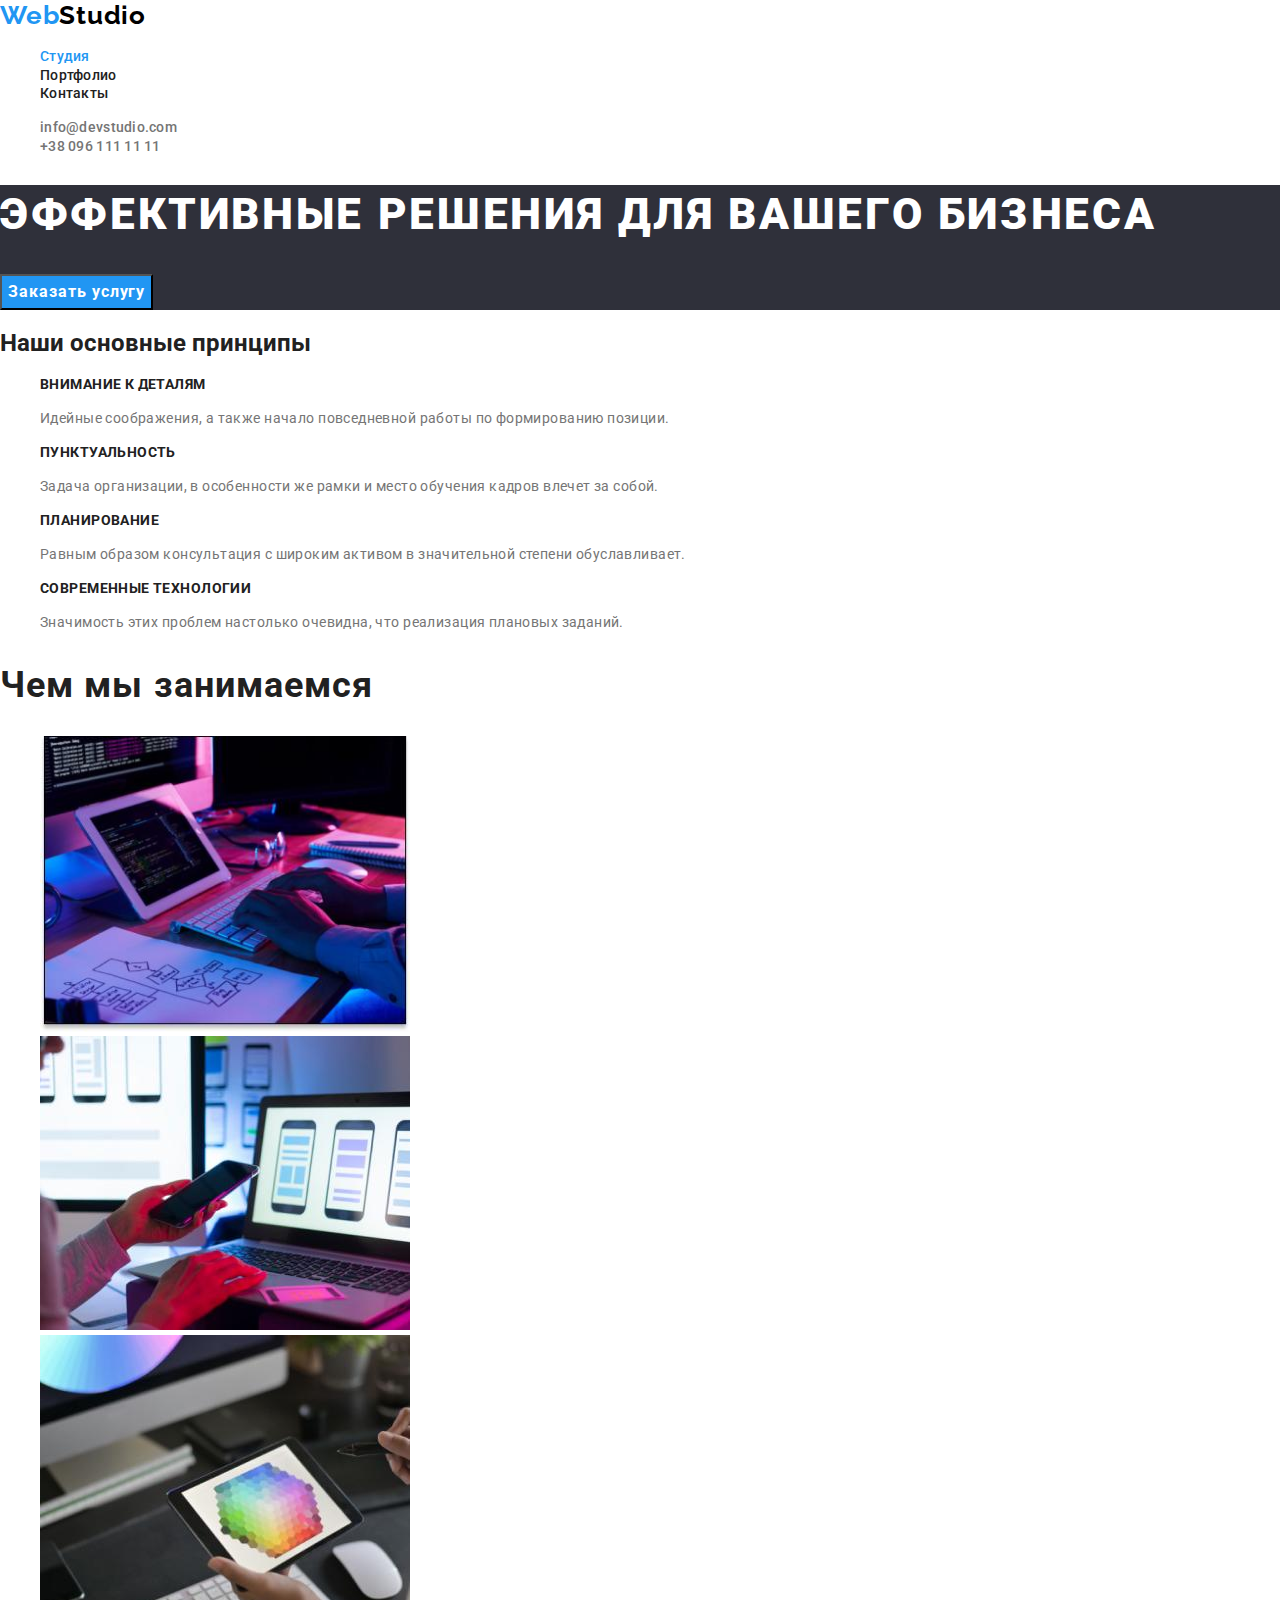
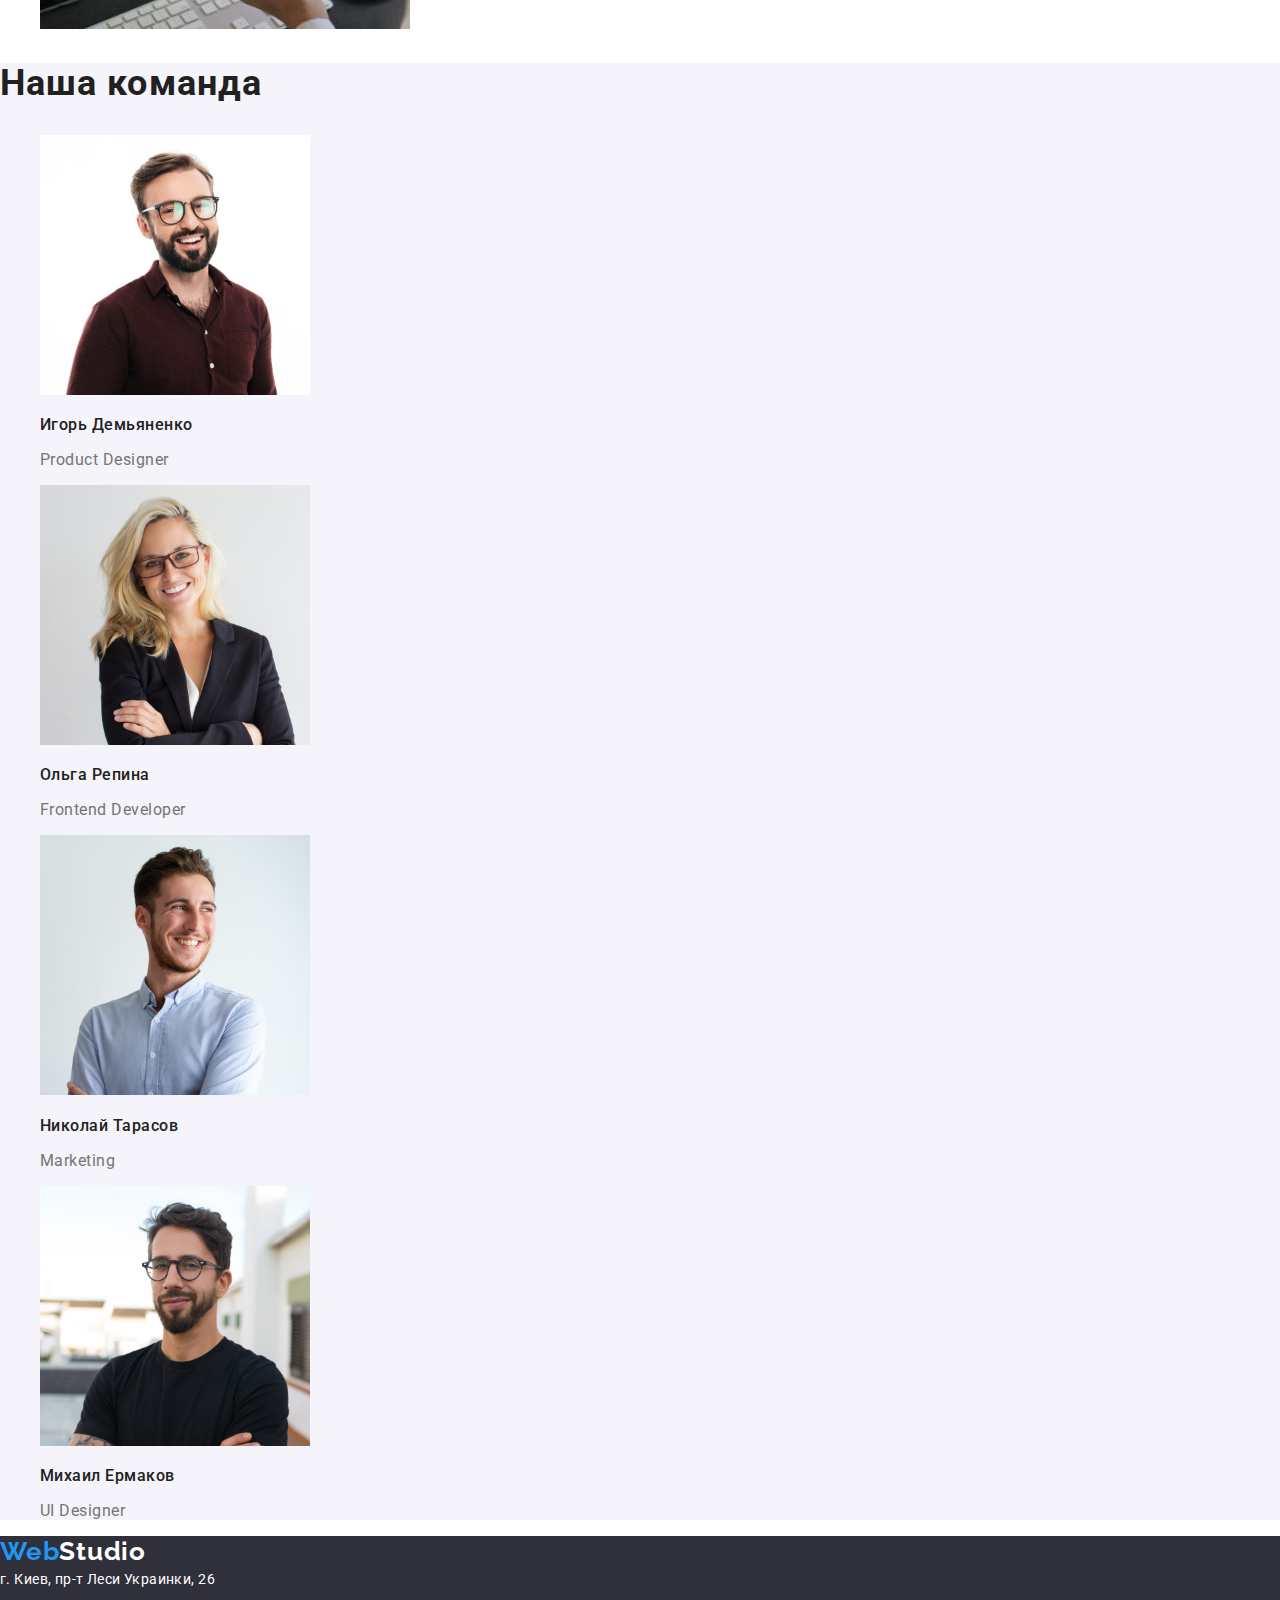
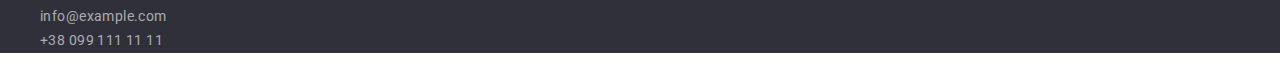
==== index.html @ 64c76b5c "ДЗ 3 Начало" ====
<!DOCTYPE html>
<html lang="en">
  <head>
    <meta charset="UTF-8" />
    <meta http-equiv="X-UA-Compatible" content="IE=edge" />
    <meta name="viewport" content="width=device-width, initial-scale=1.0" />
    <title>Document</title>
    <link rel="preconnect" href="https://fonts.googleapis.com" />
    <link rel="preconnect" href="https://fonts.gstatic.com" crossorigin />
    <link
      href="https://fonts.googleapis.com/css2?family=Raleway:wght@700&family=Roboto:wght@400;500;700;900&display=swap"
      rel="stylesheet"
    />
    <link rel="stylesheet" href="./css/modern-normalize.css" />
    <link rel="stylesheet" href="./css/styles.css" />
  </head>

  <body>
    <!-- Шапка сайта с навигацией -->
    <header class="header-box">
      <a href="" class="logo"> Web<span class="logo-header-word">Studio</span> </a>
      <nav class="nav-box">
        <ul class="nav-list">
          <li class="nav-item"><a href="./index.html" class="nav-link-active">Студия</a></li>
          <li class="nav-item"><a href="./portfolio.html" class="nav-link">Портфолио</a></li>
          <li class="nav-item"><a href="" class="nav-link">Контакты</a></li>
        </ul>
      </nav>
      <ul class="contact-list">
        <li class="contact-item">
          <a href="mailto:info@devstudio.com" class="contact-item-link">info@devstudio.com</a>
        </li>
        <li class="contact-item">
          <a href="tel:+380961111111" class="contact-item-link">+38 096 111 11 11</a>
        </li>
      </ul>
    </header>
    <!-- Секция-заголовок (hero) -->
    <main>
      <section class="hero-box">
        <h1 class="hero-box-title">Эффективные решения для вашего бизнеса</h1>
        <button type="button" class="hero-button">Заказать услугу</button>
      </section>
      <!-- Особенности -->
      <section class="features-box">
        <!-- Нужно скрыть через CSS -->
        <h2 class="features-box-title">Наши основные принципы</h2>
        <ul class="features-list">
          <li class="feature-item">
            <h3 class="feature-item-title">Внимание к деталям</h3>
            <p class="feature-item-desc">
              Идейные соображения, а также начало повседневной работы по формированию позиции.
            </p>
          </li>
          <li class="feature-item">
            <h3 class="feature-item-title">Пунктуальность</h3>
            <p class="feature-item-desc">
              Задача организации, в особенности же рамки и место обучения кадров влечет за собой.
            </p>
          </li>
          <li class="feature-item">
            <h3 class="feature-item-title">Планирование</h3>
            <p class="feature-item-desc">
              Равным образом консультация с широким активом в значительной степени обуславливает.
            </p>
          </li>
          <li class="feature-item">
            <h3 class="feature-item-title">Современные технологии</h3>
            <p class="feature-item-desc">
              Значимость этих проблем настолько очевидна, что реализация плановых заданий.
            </p>
          </li>
        </ul>
      </section>
      <!-- Направления деятельности -->
      <section class="activities-box">
        <h2 class="activities-box-title">Чем мы занимаемся</h2>
        <ul class="activities-list">
          <li class="activity-item">
            <a href=""
              ><img src="./images/box1.jpg" alt="Услуга1" width="370" class="activity-item-link"
            /></a>
          </li>
          <li class="activity-item">
            <a href=""
              ><img src="./images/box2.jpg" alt="Услуга2" width="370" class="activity-item-link"
            /></a>
          </li>
          <li class="activity-item">
            <a href=""
              ><img src="./images/box3.jpg" alt="Услуга3" width="370" class="activity-item-link"
            /></a>
          </li>
        </ul>
      </section>
      <!-- Наша команда -->
      <section class="team-box">
        <h2 class="team-box-title">Наша команда</h2>
        <ul class="team-list">
          <li class="team-list-item">
            <img
              src="./images/team-card1.jpg"
              alt="Игорь Демьяненко"
              width="270"
              class="team-list-item-photo"
            />
            <h3 class="team-list-item-name">Игорь Демьяненко</h3>
            <p class="team-list-item-position">Product Designer</p>
          </li>
          <li class="team-list-item">
            <img
              src="./images/team-card2.jpg"
              alt="Ольга Репина"
              width="270"
              class="team-list-item-photo"
            />
            <h3 class="team-list-item-name">Ольга Репина</h3>
            <p class="team-list-item-position">Frontend Developer</p>
          </li>
          <li class="team-list-item">
            <img
              src="./images/team-card3.jpg"
              alt="Николай Тарасов"
              width="270"
              class="team-list-item-photo"
            />
            <h3 class="team-list-item-name">Николай Тарасов</h3>
            <p class="team-list-item-position">Marketing</p>
          </li>
          <li class="team-list-item">
            <img
              src="./images/team-card4.jpg"
              alt="Михаил Ермаков"
              width="270"
              class="team-list-item-photo"
            />
            <h3 class="team-list-item-name">Михаил Ермаков</h3>
            <p class="team-list-item-position">UI Designer</p>
          </li>
        </ul>
      </section>
    </main>
    <!-- Подвал -->
    <footer class="footer-box">
      <a href="" class="logo"> Web<span class="logo-footer-word">Studio</span> </a>
      <address class="adress-section">
        г. Киев, пр-т Леси Украинки, 26
        <ul class="adress-list">
          <li class="adress-item">
            <a href="mailto:info@example.com" class="adress-item-link">info@example.com</a>
          </li>
          <li class="adress-item">
            <a href="tel:+380991111111" class="adress-item-link">+38 099 111 11 11</a>
          </li>
        </ul>
      </address>
    </footer>
  </body>
</html>
---- css/styles.css ----
:root {
  --theme-color: #2196f3;
  --text-primary: #212121;
  --text-secondary: #757575;
  --primary-font: 'Roboto';
  --secondary-font: 'Raleway';
}
/* Глобальные стили */
body {
  font-family: var(--primary-font), sans-serif;
  color: var(--text-primary);
  background-color: #fff;
}

ul {
  list-style: none;
}

a {
  text-decoration: none;
}
/* Хедер */
.logo {
  font-family: var(--secondary-font);
  font-weight: 700;
  font-size: 26px;
  line-height: 1.2;
  letter-spacing: 0.03em;
  color: var(--theme-color);
}

.logo-header-word {
  color: #000;
}

.nav-link {
  font-weight: 500;
  font-size: 14px;
  line-height: 1.14;
  letter-spacing: 0.02em;
  color: var(--text-primary);
}
.nav-link:hover,
.nav-link:focus {
  color: var(--theme-color);
}
.nav-link-active {
  font-weight: 500;
  font-size: 14px;
  line-height: 1.14;
  letter-spacing: 0.02em;
  color: var(--theme-color);
}

.contact-item-link {
  font-weight: 500;
  font-size: 14px;
  line-height: 1.14;
  letter-spacing: 0.02em;
  color: var(--text-secondary);
}
.contact-item-link:hover,
.contact-item-link:focus {
  color: var(--theme-color);
}
/* Герой */
.hero-box {
  background-color: #2f303a;
}

.hero-box-title {
  font-weight: 900;
  font-size: 44px;
  line-height: 1.36;
  letter-spacing: 0.06em;
  text-transform: uppercase;
  color: #fff;
}

.hero-button {
  font-weight: 700;
  font-size: 16px;
  line-height: 1.87;
  letter-spacing: 0.06em;
  background-color: #2196f3;
  color: #fff;
  cursor: pointer;
}

.hero-button:hover,
.hero-button:focus {
  background-color: #188ce8;
  color: #fff;
}
/* Особенности */
.feature-item-title {
  font-weight: 700;
  font-size: 14px;
  line-height: 1.14;
  letter-spacing: 0.03em;
  text-transform: uppercase;
}

.feature-item-desc {
  font-size: 14px;
  line-height: 1.71;
  letter-spacing: 0.03em;
  color: var(--text-secondary);
}
/* Направления деятельности */
.activities-box-title {
  font-weight: 700;
  font-size: 36px;
  line-height: 1.16;
  letter-spacing: 0.03em;
}
/* Наша команда */
.team-box {
  background-color: #f5f4fa;
}

.team-box-title {
  font-weight: 700;
  font-size: 36px;
  line-height: 1.16;
  letter-spacing: 0.03em;
}

.team-list-item-name {
  font-weight: 500;
  font-size: 16px;
  line-height: 1.19;
  letter-spacing: 0.03em;
}

.team-list-item-position {
  font-size: 16px;
  line-height: 1.19;
  letter-spacing: 0.03em;
  color: var(--text-secondary);
}
/* Футер */
.footer-box {
  background-color: #2f303a;
}

.logo-footer-word {
  color: #fff;
}

address {
  font-style: normal;
}

.adress-section {
  font-size: 14px;
  line-height: 1.71;
  letter-spacing: 0.03em;
  color: #fff;
}

.adress-item-link {
  font-size: 14px;
  line-height: 1.71;
  letter-spacing: 0.03em;
  color: rgba(255, 255, 255, 0.6);
}

.adress-item-link:hover,
.adress-item-link:focus {
  color: var(--theme-color);
}

/* 2-Портфолио-2 */

/* Фильтры */

.filter-item-botton {
  font-weight: 500;
  font-size: 16px;
  line-height: 1.62;
  letter-spacing: 0.03em;
  background-color: #f5f4fa;
}

.filter-item-botton:hover,
.filter-item-botton:focus {
  background-color: var(--theme-color);
  color: #fff;
  cursor: pointer;
}

/* Проекты */
.project-item-name {
  font-weight: 700;
  font-size: 18px;
  line-height: 2;
  letter-spacing: 0.06em;
  color: var(--text-primary);
}

.project-item-desc {
  font-size: 16px;
  line-height: 1.87;
  letter-spacing: 0.03em;
  color: var(--text-secondary);
}
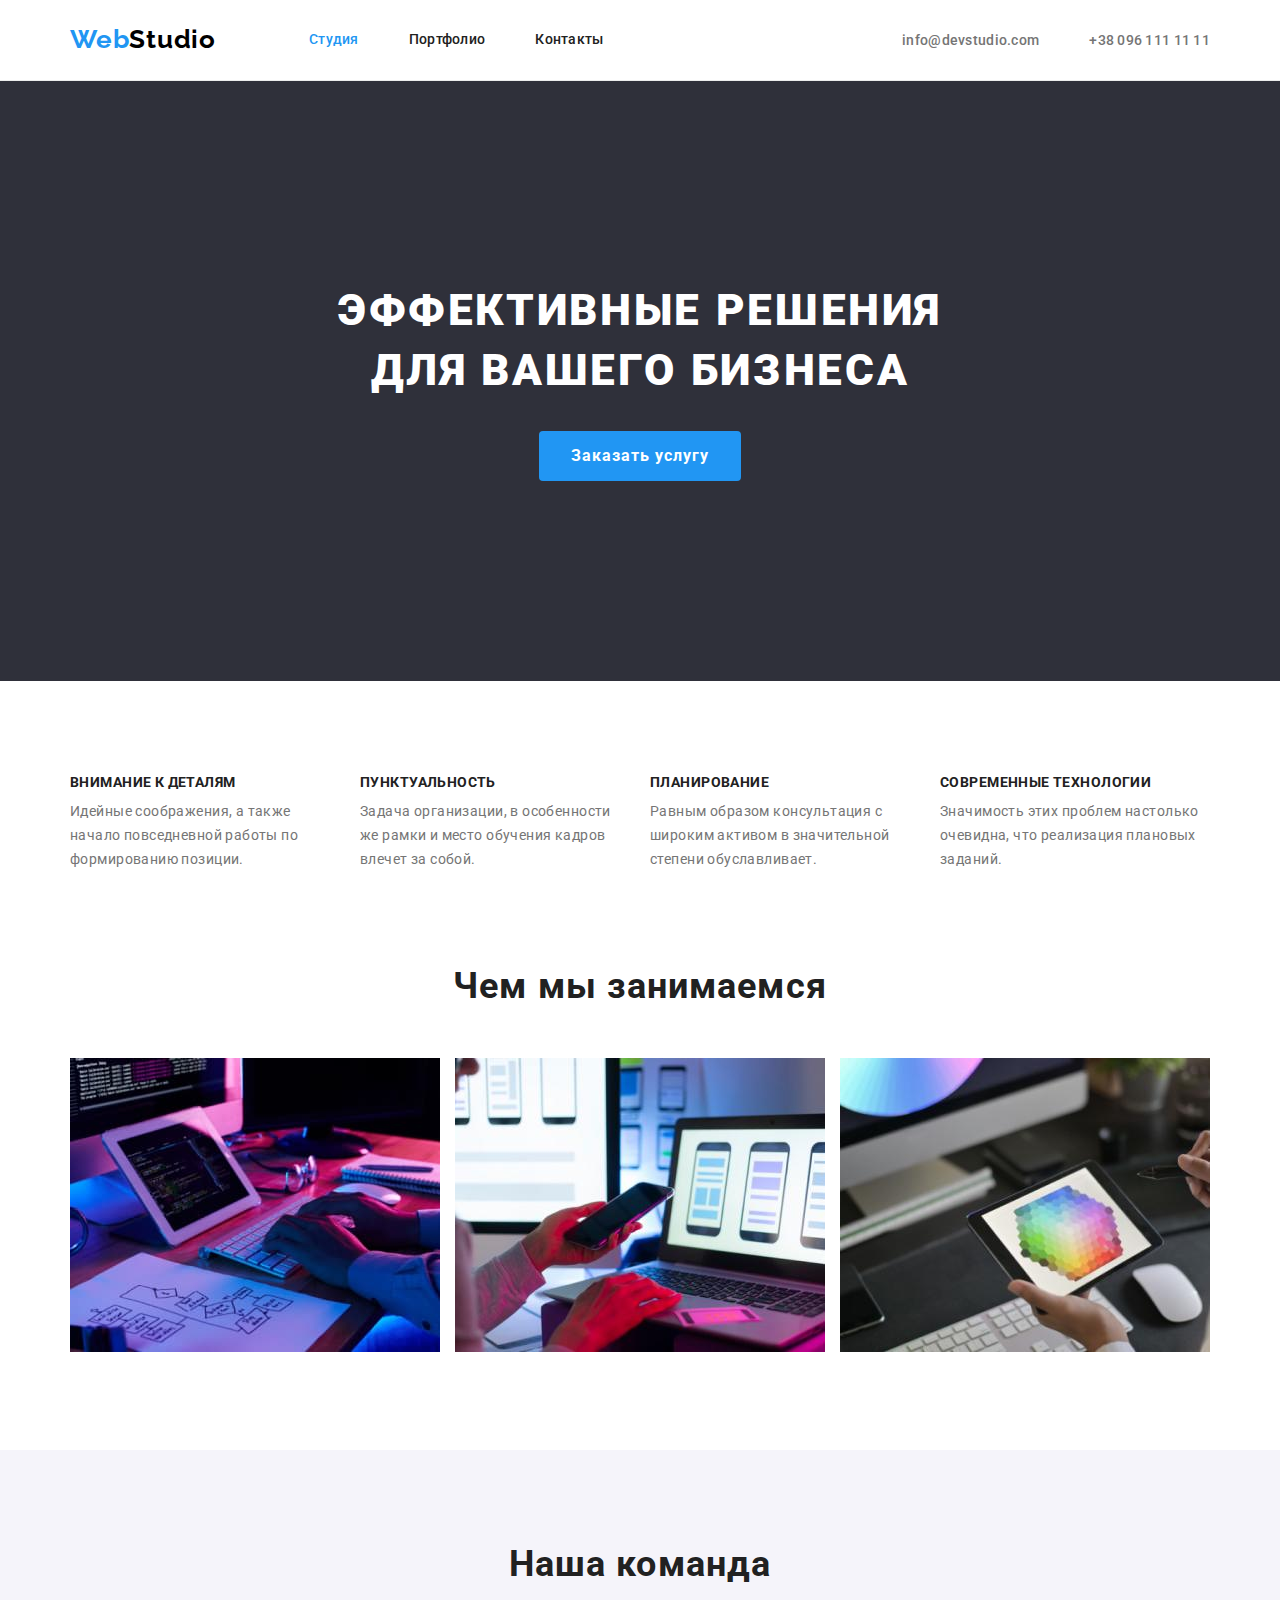
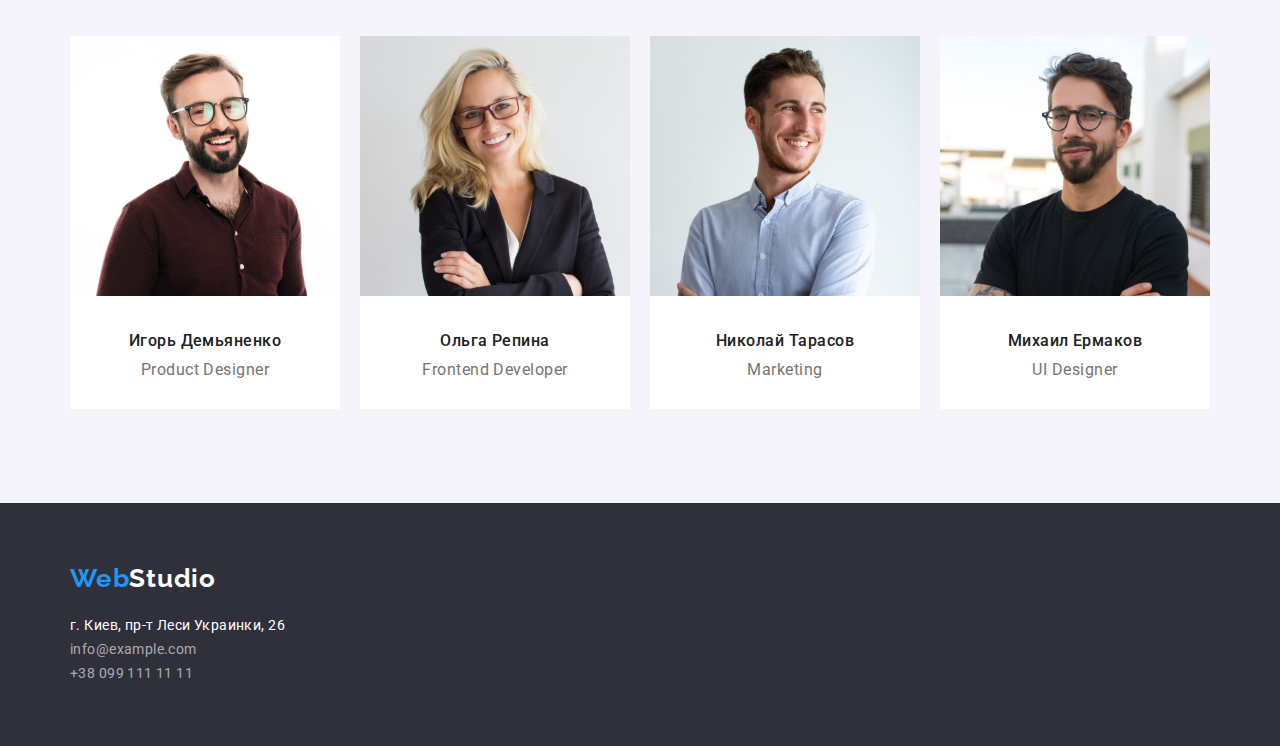
==== commit 5367941e: "ДЗ 3_страница1" ====
--- a/index.html
+++ b/index.html
@@ -17,143 +17,158 @@
 
   <body>
     <!-- Шапка сайта с навигацией -->
+
     <header class="header-box">
-      <a href="" class="logo"> Web<span class="logo-header-word">Studio</span> </a>
-      <nav class="nav-box">
-        <ul class="nav-list">
-          <li class="nav-item"><a href="./index.html" class="nav-link-active">Студия</a></li>
-          <li class="nav-item"><a href="./portfolio.html" class="nav-link">Портфолио</a></li>
-          <li class="nav-item"><a href="" class="nav-link">Контакты</a></li>
-        </ul>
-      </nav>
-      <ul class="contact-list">
-        <li class="contact-item">
-          <a href="mailto:info@devstudio.com" class="contact-item-link">info@devstudio.com</a>
-        </li>
-        <li class="contact-item">
-          <a href="tel:+380961111111" class="contact-item-link">+38 096 111 11 11</a>
-        </li>
-      </ul>
+      <div class="container">
+        <nav class="nav-box">
+          <a href="" class="logo"> Web<span class="logo-header-word">Studio</span> </a>
+
+          <ul class="nav-list">
+            <li class="nav-item"><a href="./index.html" class="nav-link-active">Студия</a></li>
+            <li class="nav-item"><a href="./portfolio.html" class="nav-link">Портфолио</a></li>
+            <li class="nav-item"><a href="" class="nav-link">Контакты</a></li>
+          </ul>
+
+          <ul class="contact-list">
+            <li class="contact-item">
+              <a href="mailto:info@devstudio.com" class="contact-item-link">info@devstudio.com</a>
+            </li>
+            <li class="contact-item">
+              <a href="tel:+380961111111" class="contact-item-link">+38 096 111 11 11</a>
+            </li>
+          </ul>
+        </nav>
+      </div>
     </header>
     <!-- Секция-заголовок (hero) -->
     <main>
       <section class="hero-box">
-        <h1 class="hero-box-title">Эффективные решения для вашего бизнеса</h1>
-        <button type="button" class="hero-button">Заказать услугу</button>
+        <div class="container">
+          <h1 class="hero-box-title">Эффективные решения для вашего бизнеса</h1>
+          <button type="button" class="hero-button">Заказать услугу</button>
+        </div>
       </section>
       <!-- Особенности -->
       <section class="features-box">
-        <!-- Нужно скрыть через CSS -->
-        <h2 class="features-box-title">Наши основные принципы</h2>
-        <ul class="features-list">
-          <li class="feature-item">
-            <h3 class="feature-item-title">Внимание к деталям</h3>
-            <p class="feature-item-desc">
-              Идейные соображения, а также начало повседневной работы по формированию позиции.
-            </p>
-          </li>
-          <li class="feature-item">
-            <h3 class="feature-item-title">Пунктуальность</h3>
-            <p class="feature-item-desc">
-              Задача организации, в особенности же рамки и место обучения кадров влечет за собой.
-            </p>
-          </li>
-          <li class="feature-item">
-            <h3 class="feature-item-title">Планирование</h3>
-            <p class="feature-item-desc">
-              Равным образом консультация с широким активом в значительной степени обуславливает.
-            </p>
-          </li>
-          <li class="feature-item">
-            <h3 class="feature-item-title">Современные технологии</h3>
-            <p class="feature-item-desc">
-              Значимость этих проблем настолько очевидна, что реализация плановых заданий.
-            </p>
-          </li>
-        </ul>
+        <div class="container">
+          <!-- Нужно скрыть через CSS
+          <h2 class="features-box-title">Наши основные принципы</h2> -->
+          <ul class="features-list">
+            <li class="feature-item">
+              <h3 class="feature-item-title">Внимание к деталям</h3>
+              <p class="feature-item-desc">
+                Идейные соображения, а также начало повседневной работы по формированию позиции.
+              </p>
+            </li>
+            <li class="feature-item">
+              <h3 class="feature-item-title">Пунктуальность</h3>
+              <p class="feature-item-desc">
+                Задача организации, в особенности же рамки и место обучения кадров влечет за собой.
+              </p>
+            </li>
+            <li class="feature-item">
+              <h3 class="feature-item-title">Планирование</h3>
+              <p class="feature-item-desc">
+                Равным образом консультация с широким активом в значительной степени обуславливает.
+              </p>
+            </li>
+            <li class="feature-item">
+              <h3 class="feature-item-title">Современные технологии</h3>
+              <p class="feature-item-desc">
+                Значимость этих проблем настолько очевидна, что реализация плановых заданий.
+              </p>
+            </li>
+          </ul>
+        </div>
       </section>
       <!-- Направления деятельности -->
       <section class="activities-box">
-        <h2 class="activities-box-title">Чем мы занимаемся</h2>
-        <ul class="activities-list">
-          <li class="activity-item">
-            <a href=""
-              ><img src="./images/box1.jpg" alt="Услуга1" width="370" class="activity-item-link"
-            /></a>
-          </li>
-          <li class="activity-item">
-            <a href=""
-              ><img src="./images/box2.jpg" alt="Услуга2" width="370" class="activity-item-link"
-            /></a>
-          </li>
-          <li class="activity-item">
-            <a href=""
-              ><img src="./images/box3.jpg" alt="Услуга3" width="370" class="activity-item-link"
-            /></a>
-          </li>
-        </ul>
+        <div class="container">
+          <h2 class="activities-box-title">Чем мы занимаемся</h2>
+          <ul class="activities-list">
+            <li class="activity-item">
+              <a href=""
+                ><img src="./images/box1.jpg" alt="Услуга1" width="370" class="activity-item-link"
+              /></a>
+            </li>
+            <li class="activity-item">
+              <a href=""
+                ><img src="./images/box2.jpg" alt="Услуга2" width="370" class="activity-item-link"
+              /></a>
+            </li>
+            <li class="activity-item">
+              <a href=""
+                ><img src="./images/box3.jpg" alt="Услуга3" width="370" class="activity-item-link"
+              /></a>
+            </li>
+          </ul>
+        </div>
       </section>
       <!-- Наша команда -->
       <section class="team-box">
-        <h2 class="team-box-title">Наша команда</h2>
-        <ul class="team-list">
-          <li class="team-list-item">
-            <img
-              src="./images/team-card1.jpg"
-              alt="Игорь Демьяненко"
-              width="270"
-              class="team-list-item-photo"
-            />
-            <h3 class="team-list-item-name">Игорь Демьяненко</h3>
-            <p class="team-list-item-position">Product Designer</p>
-          </li>
-          <li class="team-list-item">
-            <img
-              src="./images/team-card2.jpg"
-              alt="Ольга Репина"
-              width="270"
-              class="team-list-item-photo"
-            />
-            <h3 class="team-list-item-name">Ольга Репина</h3>
-            <p class="team-list-item-position">Frontend Developer</p>
-          </li>
-          <li class="team-list-item">
-            <img
-              src="./images/team-card3.jpg"
-              alt="Николай Тарасов"
-              width="270"
-              class="team-list-item-photo"
-            />
-            <h3 class="team-list-item-name">Николай Тарасов</h3>
-            <p class="team-list-item-position">Marketing</p>
-          </li>
-          <li class="team-list-item">
-            <img
-              src="./images/team-card4.jpg"
-              alt="Михаил Ермаков"
-              width="270"
-              class="team-list-item-photo"
-            />
-            <h3 class="team-list-item-name">Михаил Ермаков</h3>
-            <p class="team-list-item-position">UI Designer</p>
-          </li>
-        </ul>
+        <div class="container">
+          <h2 class="team-box-title">Наша команда</h2>
+          <ul class="team-list">
+            <li class="team-list-item">
+              <img
+                src="./images/team-card1.jpg"
+                alt="Игорь Демьяненко"
+                width="270"
+                class="team-list-item-photo"
+              />
+              <h3 class="team-list-item-name">Игорь Демьяненко</h3>
+              <p class="team-list-item-position">Product Designer</p>
+            </li>
+            <li class="team-list-item">
+              <img
+                src="./images/team-card2.jpg"
+                alt="Ольга Репина"
+                width="270"
+                class="team-list-item-photo"
+              />
+              <h3 class="team-list-item-name">Ольга Репина</h3>
+              <p class="team-list-item-position">Frontend Developer</p>
+            </li>
+            <li class="team-list-item">
+              <img
+                src="./images/team-card3.jpg"
+                alt="Николай Тарасов"
+                width="270"
+                class="team-list-item-photo"
+              />
+              <h3 class="team-list-item-name">Николай Тарасов</h3>
+              <p class="team-list-item-position">Marketing</p>
+            </li>
+            <li class="team-list-item">
+              <img
+                src="./images/team-card4.jpg"
+                alt="Михаил Ермаков"
+                width="270"
+                class="team-list-item-photo"
+              />
+              <h3 class="team-list-item-name">Михаил Ермаков</h3>
+              <p class="team-list-item-position">UI Designer</p>
+            </li>
+          </ul>
+        </div>
       </section>
     </main>
     <!-- Подвал -->
     <footer class="footer-box">
-      <a href="" class="logo"> Web<span class="logo-footer-word">Studio</span> </a>
-      <address class="adress-section">
-        г. Киев, пр-т Леси Украинки, 26
-        <ul class="adress-list">
-          <li class="adress-item">
-            <a href="mailto:info@example.com" class="adress-item-link">info@example.com</a>
-          </li>
-          <li class="adress-item">
-            <a href="tel:+380991111111" class="adress-item-link">+38 099 111 11 11</a>
-          </li>
-        </ul>
-      </address>
+      <div class="container">
+        <a href="" class="logo"> Web<span class="logo-footer-word">Studio</span> </a>
+        <address class="adress-section">
+          г. Киев, пр-т Леси Украинки, 26
+          <ul class="adress-list">
+            <li class="adress-item">
+              <a href="mailto:info@example.com" class="adress-item-link">info@example.com</a>
+            </li>
+            <li class="adress-item">
+              <a href="tel:+380991111111" class="adress-item-link">+38 099 111 11 11</a>
+            </li>
+          </ul>
+        </address>
+      </div>
     </footer>
   </body>
 </html>
--- a/css/styles.css
+++ b/css/styles.css
@@ -14,12 +14,48 @@
 
 ul {
   list-style: none;
+  margin: 0;
+  padding: 0;
+}
+
+h1,
+h2,
+h3 {
+  margin: 0;
+}
+
+p {
+  margin: 0;
 }
 
 a {
   text-decoration: none;
 }
+
+button {
+  border: 0;
+}
+
+/* Контейнер */
+.container {
+  width: 1170px;
+  margin-left: auto;
+  margin-right: auto;
+  padding-left: 15px;
+  padding-right: 15px;
+}
+
 /* Хедер */
+
+.header-box {
+  border-bottom: 1px solid #ececec;
+}
+
+.nav-box {
+  display: flex;
+  align-items: center;
+}
+
 .logo {
   font-family: var(--secondary-font);
   font-weight: 700;
@@ -27,10 +63,18 @@
   line-height: 1.2;
   letter-spacing: 0.03em;
   color: var(--theme-color);
+  margin-right: 93px;
 }
 
 .logo-header-word {
   color: #000;
+}
+
+.nav-list {
+  display: flex;
+}
+.nav-item:not(:last-child) {
+  margin-right: 50px;
 }
 
 .nav-link {
@@ -39,6 +83,9 @@
   line-height: 1.14;
   letter-spacing: 0.02em;
   color: var(--text-primary);
+  display: block;
+  padding-top: 32px;
+  padding-bottom: 32px;
 }
 .nav-link:hover,
 .nav-link:focus {
@@ -50,6 +97,18 @@
   line-height: 1.14;
   letter-spacing: 0.02em;
   color: var(--theme-color);
+  display: block;
+  padding-top: 32px;
+  padding-bottom: 32px;
+}
+
+.contact-list {
+  display: flex;
+  margin-left: auto;
+}
+
+.contact-item:not(:last-child) {
+  margin-right: 50px;
 }
 
 .contact-item-link {
@@ -59,6 +118,7 @@
   letter-spacing: 0.02em;
   color: var(--text-secondary);
 }
+
 .contact-item-link:hover,
 .contact-item-link:focus {
   color: var(--theme-color);
@@ -66,15 +126,21 @@
 /* Герой */
 .hero-box {
   background-color: #2f303a;
+  text-align: center;
 }
 
 .hero-box-title {
+  display: block;
+  width: 696px;
   font-weight: 900;
   font-size: 44px;
   line-height: 1.36;
   letter-spacing: 0.06em;
   text-transform: uppercase;
   color: #fff;
+  padding-top: 200px;
+  margin-left: auto;
+  margin-right: auto;
 }
 
 .hero-button {
@@ -85,6 +151,11 @@
   background-color: #2196f3;
   color: #fff;
   cursor: pointer;
+  min-width: 200px;
+  margin-top: 30px;
+  margin-bottom: 200px;
+  border-radius: 4px;
+  padding: 10px 32px;
 }
 
 .hero-button:hover,
@@ -93,6 +164,16 @@
   color: #fff;
 }
 /* Особенности */
+.features-list {
+  display: flex;
+  margin-top: 94px;
+  justify-content: space-between;
+}
+
+.feature-item {
+  width: 270px;
+}
+
 .feature-item-title {
   font-weight: 700;
   font-size: 14px;
@@ -106,17 +187,34 @@
   line-height: 1.71;
   letter-spacing: 0.03em;
   color: var(--text-secondary);
+  margin-top: 10px;
 }
 /* Направления деятельности */
+
+.activities-box {
+  margin-top: 94px;
+}
+
 .activities-box-title {
   font-weight: 700;
   font-size: 36px;
   line-height: 1.16;
   letter-spacing: 0.03em;
-}
+  text-align: center;
+}
+
+.activities-list {
+  display: flex;
+  margin-top: 50px;
+  justify-content: space-between;
+}
+
 /* Наша команда */
 .team-box {
   background-color: #f5f4fa;
+  margin-top: 94px;
+  padding-top: 94px;
+  padding-bottom: 94px;
 }
 
 .team-box-title {
@@ -124,6 +222,19 @@
   font-size: 36px;
   line-height: 1.16;
   letter-spacing: 0.03em;
+  margin-bottom: 50px;
+  text-align: center;
+}
+
+.team-list {
+  display: flex;
+  justify-content: space-between;
+}
+
+.team-list-item {
+  background-color: #fff;
+  width: 270px;
+  text-align: center;
 }
 
 .team-list-item-name {
@@ -131,6 +242,7 @@
   font-size: 16px;
   line-height: 1.19;
   letter-spacing: 0.03em;
+  margin-top: 30px;
 }
 
 .team-list-item-position {
@@ -138,10 +250,14 @@
   line-height: 1.19;
   letter-spacing: 0.03em;
   color: var(--text-secondary);
+  margin-top: 10px;
+  margin-bottom: 30px;
 }
 /* Футер */
 .footer-box {
   background-color: #2f303a;
+  padding-top: 60px;
+  padding-bottom: 60px;
 }
 
 .logo-footer-word {
@@ -157,6 +273,7 @@
   line-height: 1.71;
   letter-spacing: 0.03em;
   color: #fff;
+  margin-top: 20px;
 }
 
 .adress-item-link {
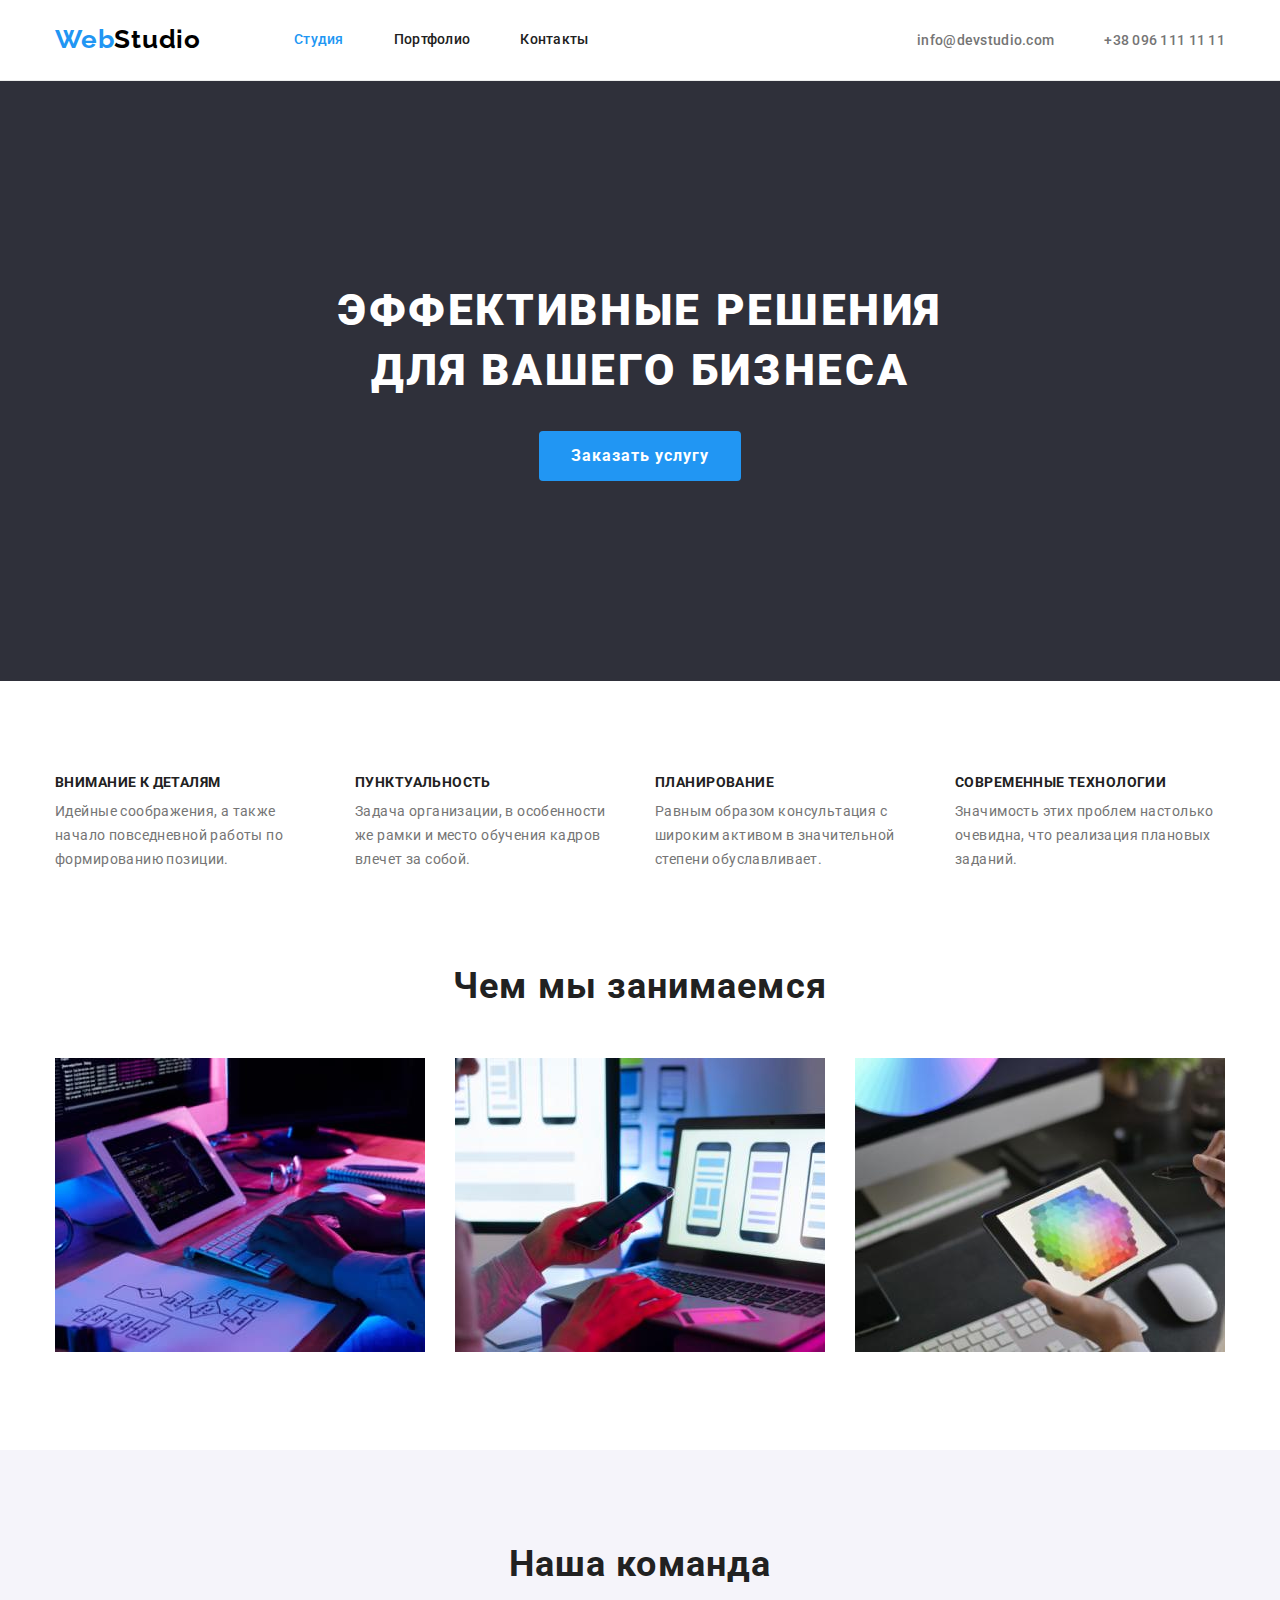
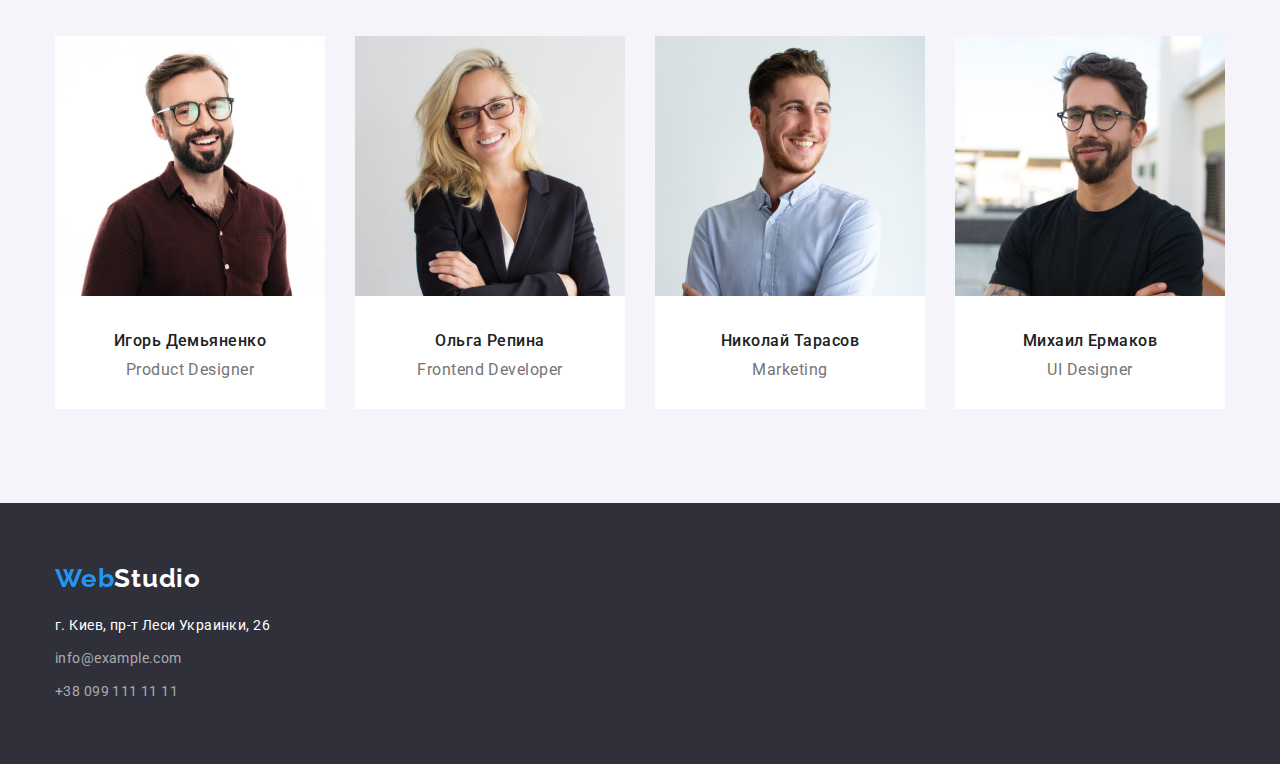
==== commit 58a20cf6: "ДЗ 3 Финал" ====
--- a/index.html
+++ b/index.html
@@ -82,7 +82,7 @@
         </div>
       </section>
       <!-- Направления деятельности -->
-      <section class="activities-box">
+      <section class="section">
         <div class="container">
           <h2 class="activities-box-title">Чем мы занимаемся</h2>
           <ul class="activities-list">
--- a/css/styles.css
+++ b/css/styles.css
@@ -36,13 +36,18 @@
   border: 0;
 }
 
-/* Контейнер */
+/* Контейнер и секция */
 .container {
-  width: 1170px;
+  width: 1200px;
   margin-left: auto;
   margin-right: auto;
   padding-left: 15px;
   padding-right: 15px;
+}
+
+.section {
+  padding-top: 94px;
+  padding-bottom: 94px;
 }
 
 /* Хедер */
@@ -164,9 +169,12 @@
   color: #fff;
 }
 /* Особенности */
+
+.features-box {
+  padding-top: 94px;
+}
 .features-list {
   display: flex;
-  margin-top: 94px;
   justify-content: space-between;
 }
 
@@ -190,11 +198,6 @@
   margin-top: 10px;
 }
 /* Направления деятельности */
-
-.activities-box {
-  margin-top: 94px;
-}
-
 .activities-box-title {
   font-weight: 700;
   font-size: 36px;
@@ -212,7 +215,6 @@
 /* Наша команда */
 .team-box {
   background-color: #f5f4fa;
-  margin-top: 94px;
   padding-top: 94px;
   padding-bottom: 94px;
 }
@@ -276,6 +278,14 @@
   margin-top: 20px;
 }
 
+.adress-list {
+  margin-top: 9px;
+}
+
+.adress-item:not(:last-child) {
+  margin-bottom: 9px;
+}
+
 .adress-item-link {
   font-size: 14px;
   line-height: 1.71;
@@ -291,6 +301,15 @@
 /* 2-Портфолио-2 */
 
 /* Фильтры */
+.filters-list {
+  display: flex;
+  justify-content: center;
+  margin-bottom: 50px;
+}
+
+.filter-item:not(:last-child) {
+  margin-right: 8px;
+}
 
 .filter-item-botton {
   font-weight: 500;
@@ -298,6 +317,8 @@
   line-height: 1.62;
   letter-spacing: 0.03em;
   background-color: #f5f4fa;
+  border-radius: 4px;
+  padding: 6px 22px;
 }
 
 .filter-item-botton:hover,
@@ -308,12 +329,33 @@
 }
 
 /* Проекты */
+
+.projects-list {
+  display: flex;
+  flex-wrap: wrap;
+  margin-right: auto;
+  margin-top: -30px;
+  margin-left: -30px;
+}
+
+.project-item {
+  flex-basis: calc(100% / 3 - 30px);
+  margin-top: 30px;
+  margin-left: 30px;
+  /* border: 1px solid #eee; */
+}
+
+.project-item-text {
+  border: 1px solid #eeeeee;
+}
+
 .project-item-name {
   font-weight: 700;
   font-size: 18px;
   line-height: 2;
   letter-spacing: 0.06em;
   color: var(--text-primary);
+  margin-top: 20px;
 }
 
 .project-item-desc {
@@ -321,4 +363,6 @@
   line-height: 1.87;
   letter-spacing: 0.03em;
   color: var(--text-secondary);
-}
+  margin-top: 4px;
+  margin-bottom: 20px;
+}
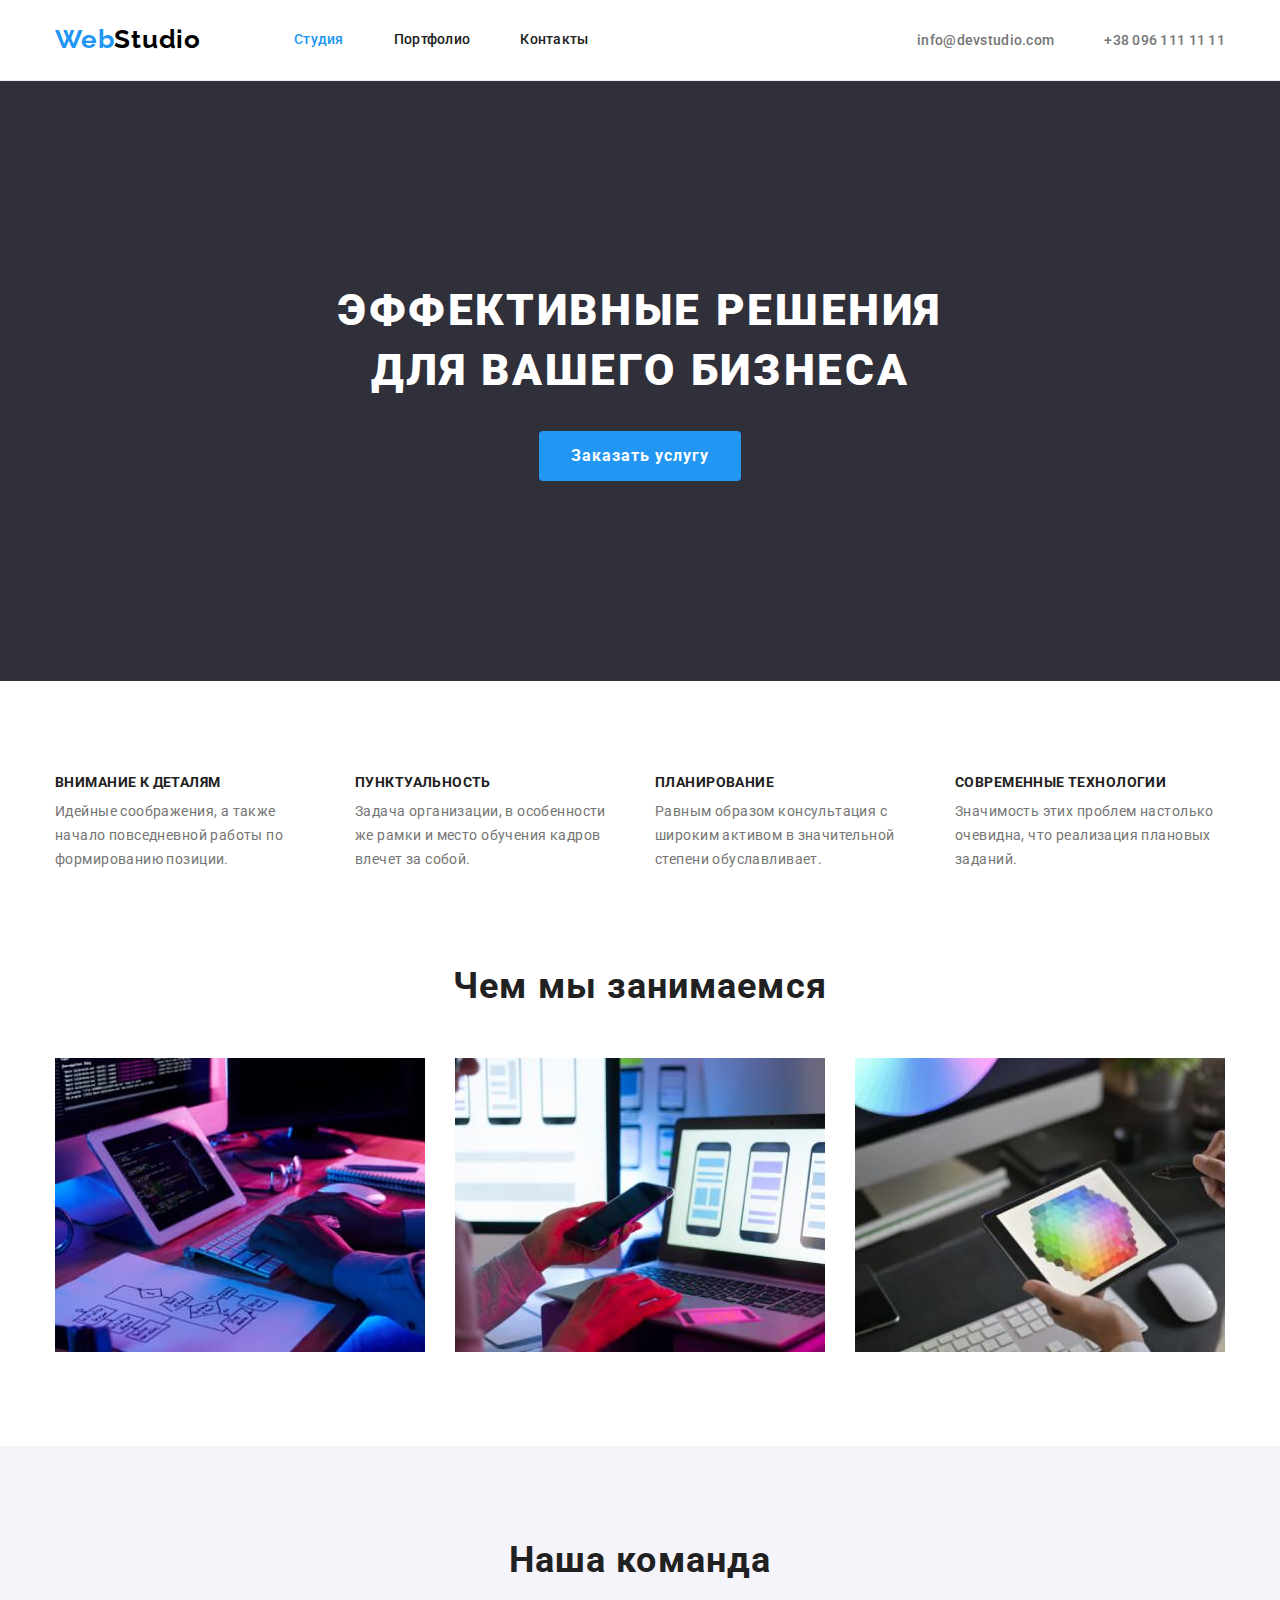
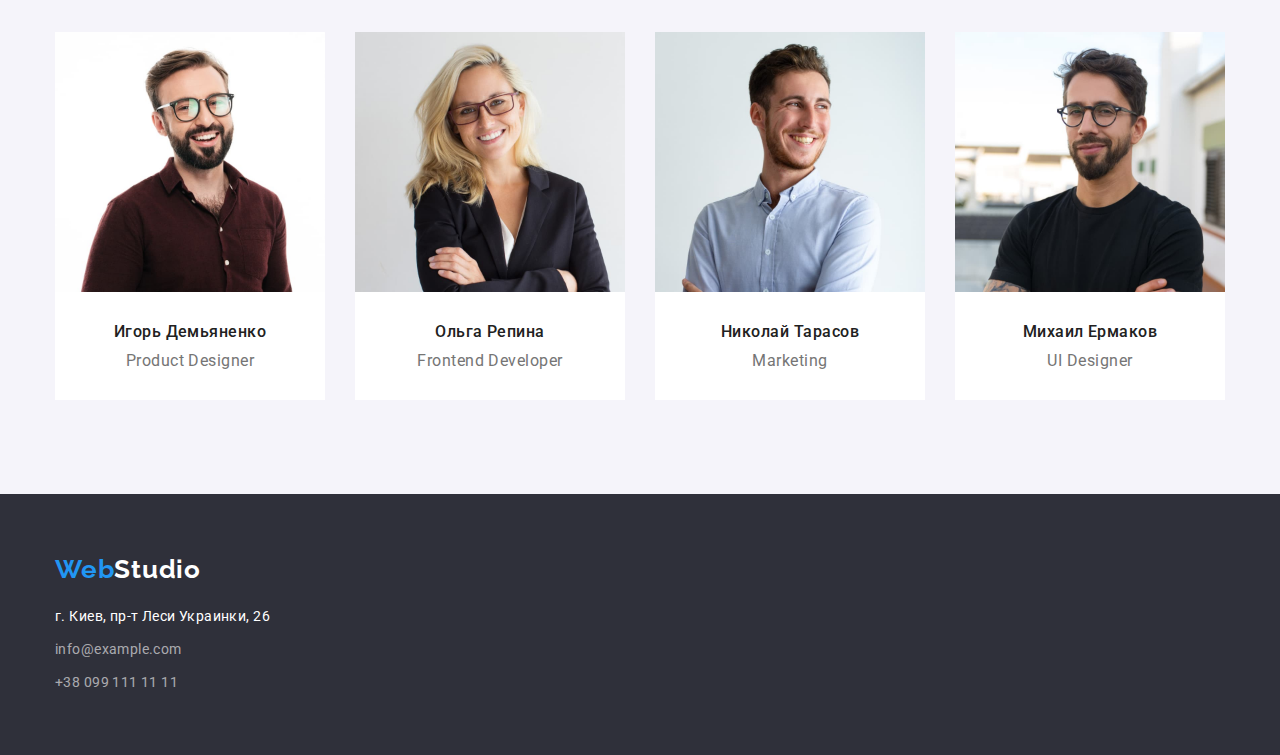
==== commit 09bcfebc: "ДЗ 3 после просмотра доп.занятия" ====
--- a/index.html
+++ b/index.html
@@ -51,8 +51,8 @@
       <!-- Особенности -->
       <section class="features-box">
         <div class="container">
-          <!-- Нужно скрыть через CSS
-          <h2 class="features-box-title">Наши основные принципы</h2> -->
+          <!-- Нужно скрыть через CSS -->
+          <h2 class="visually-hidden">Наши основные принципы</h2>
           <ul class="features-list">
             <li class="feature-item">
               <h3 class="feature-item-title">Внимание к деталям</h3>
@@ -116,8 +116,10 @@
                 width="270"
                 class="team-list-item-photo"
               />
-              <h3 class="team-list-item-name">Игорь Демьяненко</h3>
-              <p class="team-list-item-position">Product Designer</p>
+              <div class="team-list-item-text">
+                <h3 class="team-list-item-name">Игорь Демьяненко</h3>
+                <p class="team-list-item-position">Product Designer</p>
+              </div>
             </li>
             <li class="team-list-item">
               <img
@@ -126,8 +128,10 @@
                 width="270"
                 class="team-list-item-photo"
               />
-              <h3 class="team-list-item-name">Ольга Репина</h3>
-              <p class="team-list-item-position">Frontend Developer</p>
+              <div class="team-list-item-text">
+                <h3 class="team-list-item-name">Ольга Репина</h3>
+                <p class="team-list-item-position">Frontend Developer</p>
+              </div>
             </li>
             <li class="team-list-item">
               <img
@@ -136,8 +140,10 @@
                 width="270"
                 class="team-list-item-photo"
               />
-              <h3 class="team-list-item-name">Николай Тарасов</h3>
-              <p class="team-list-item-position">Marketing</p>
+              <div class="team-list-item-text">
+                <h3 class="team-list-item-name">Николай Тарасов</h3>
+                <p class="team-list-item-position">Marketing</p>
+              </div>
             </li>
             <li class="team-list-item">
               <img
@@ -146,8 +152,10 @@
                 width="270"
                 class="team-list-item-photo"
               />
-              <h3 class="team-list-item-name">Михаил Ермаков</h3>
-              <p class="team-list-item-position">UI Designer</p>
+              <div class="team-list-item-text">
+                <h3 class="team-list-item-name">Михаил Ермаков</h3>
+                <p class="team-list-item-position">UI Designer</p>
+              </div>
             </li>
           </ul>
         </div>
--- a/css/styles.css
+++ b/css/styles.css
@@ -1,5 +1,7 @@
 :root {
   --theme-color: #2196f3;
+  --secondary-theme-color: #2f303a;
+  --secondary-background-color: #f5f4fa;
   --text-primary: #212121;
   --text-secondary: #757575;
   --primary-font: 'Roboto';
@@ -28,6 +30,10 @@
   margin: 0;
 }
 
+img {
+  display: block;
+}
+
 a {
   text-decoration: none;
 }
@@ -36,7 +42,7 @@
   border: 0;
 }
 
-/* Контейнер и секция */
+/* Контейнер_секция_visually-hidden */
 .container {
   width: 1200px;
   margin-left: auto;
@@ -50,6 +56,14 @@
   padding-bottom: 94px;
 }
 
+.visually-hidden {
+  position: absolute;
+  clip: rect(0 0 0 0);
+  width: 1px;
+  height: 1px;
+  margin: -1px;
+}
+
 /* Хедер */
 
 .header-box {
@@ -130,7 +144,7 @@
 }
 /* Герой */
 .hero-box {
-  background-color: #2f303a;
+  background-color: var(--secondary-theme-color);
   text-align: center;
 }
 
@@ -175,13 +189,16 @@
 }
 .features-list {
   display: flex;
-  justify-content: space-between;
 }
 
 .feature-item {
   width: 270px;
 }
 
+.feature-item:not(:last-child) {
+  margin-right: 30px;
+}
+
 .feature-item-title {
   font-weight: 700;
   font-size: 14px;
@@ -214,7 +231,7 @@
 
 /* Наша команда */
 .team-box {
-  background-color: #f5f4fa;
+  background-color: var(--secondary-background-color);
   padding-top: 94px;
   padding-bottom: 94px;
 }
@@ -230,7 +247,6 @@
 
 .team-list {
   display: flex;
-  justify-content: space-between;
 }
 
 .team-list-item {
@@ -239,12 +255,20 @@
   text-align: center;
 }
 
+.team-list-item:not(:last-child) {
+  margin-right: 30px;
+}
+
+.team-list-item-text {
+  padding-top: 30px;
+  padding-bottom: 30px;
+}
+
 .team-list-item-name {
   font-weight: 500;
   font-size: 16px;
   line-height: 1.19;
   letter-spacing: 0.03em;
-  margin-top: 30px;
 }
 
 .team-list-item-position {
@@ -253,11 +277,11 @@
   letter-spacing: 0.03em;
   color: var(--text-secondary);
   margin-top: 10px;
-  margin-bottom: 30px;
-}
+}
+
 /* Футер */
 .footer-box {
-  background-color: #2f303a;
+  background-color: var(--secondary-theme-color);
   padding-top: 60px;
   padding-bottom: 60px;
 }
@@ -316,7 +340,7 @@
   font-size: 16px;
   line-height: 1.62;
   letter-spacing: 0.03em;
-  background-color: #f5f4fa;
+  background-color: var(--secondary-background-color);
   border-radius: 4px;
   padding: 6px 22px;
 }
@@ -342,11 +366,16 @@
   flex-basis: calc(100% / 3 - 30px);
   margin-top: 30px;
   margin-left: 30px;
-  /* border: 1px solid #eee; */
 }
 
 .project-item-text {
-  border: 1px solid #eeeeee;
+  border-left: 1px solid #eeeeee;
+  border-bottom: 1px solid #eeeeee;
+  border-right: 1px solid #eeeeee;
+  padding-top: 20px;
+  padding-bottom: 20px;
+  padding-right: 24px;
+  padding-left: 24px;
 }
 
 .project-item-name {
@@ -355,7 +384,6 @@
   line-height: 2;
   letter-spacing: 0.06em;
   color: var(--text-primary);
-  margin-top: 20px;
 }
 
 .project-item-desc {
@@ -364,5 +392,4 @@
   letter-spacing: 0.03em;
   color: var(--text-secondary);
   margin-top: 4px;
-  margin-bottom: 20px;
-}
+}
